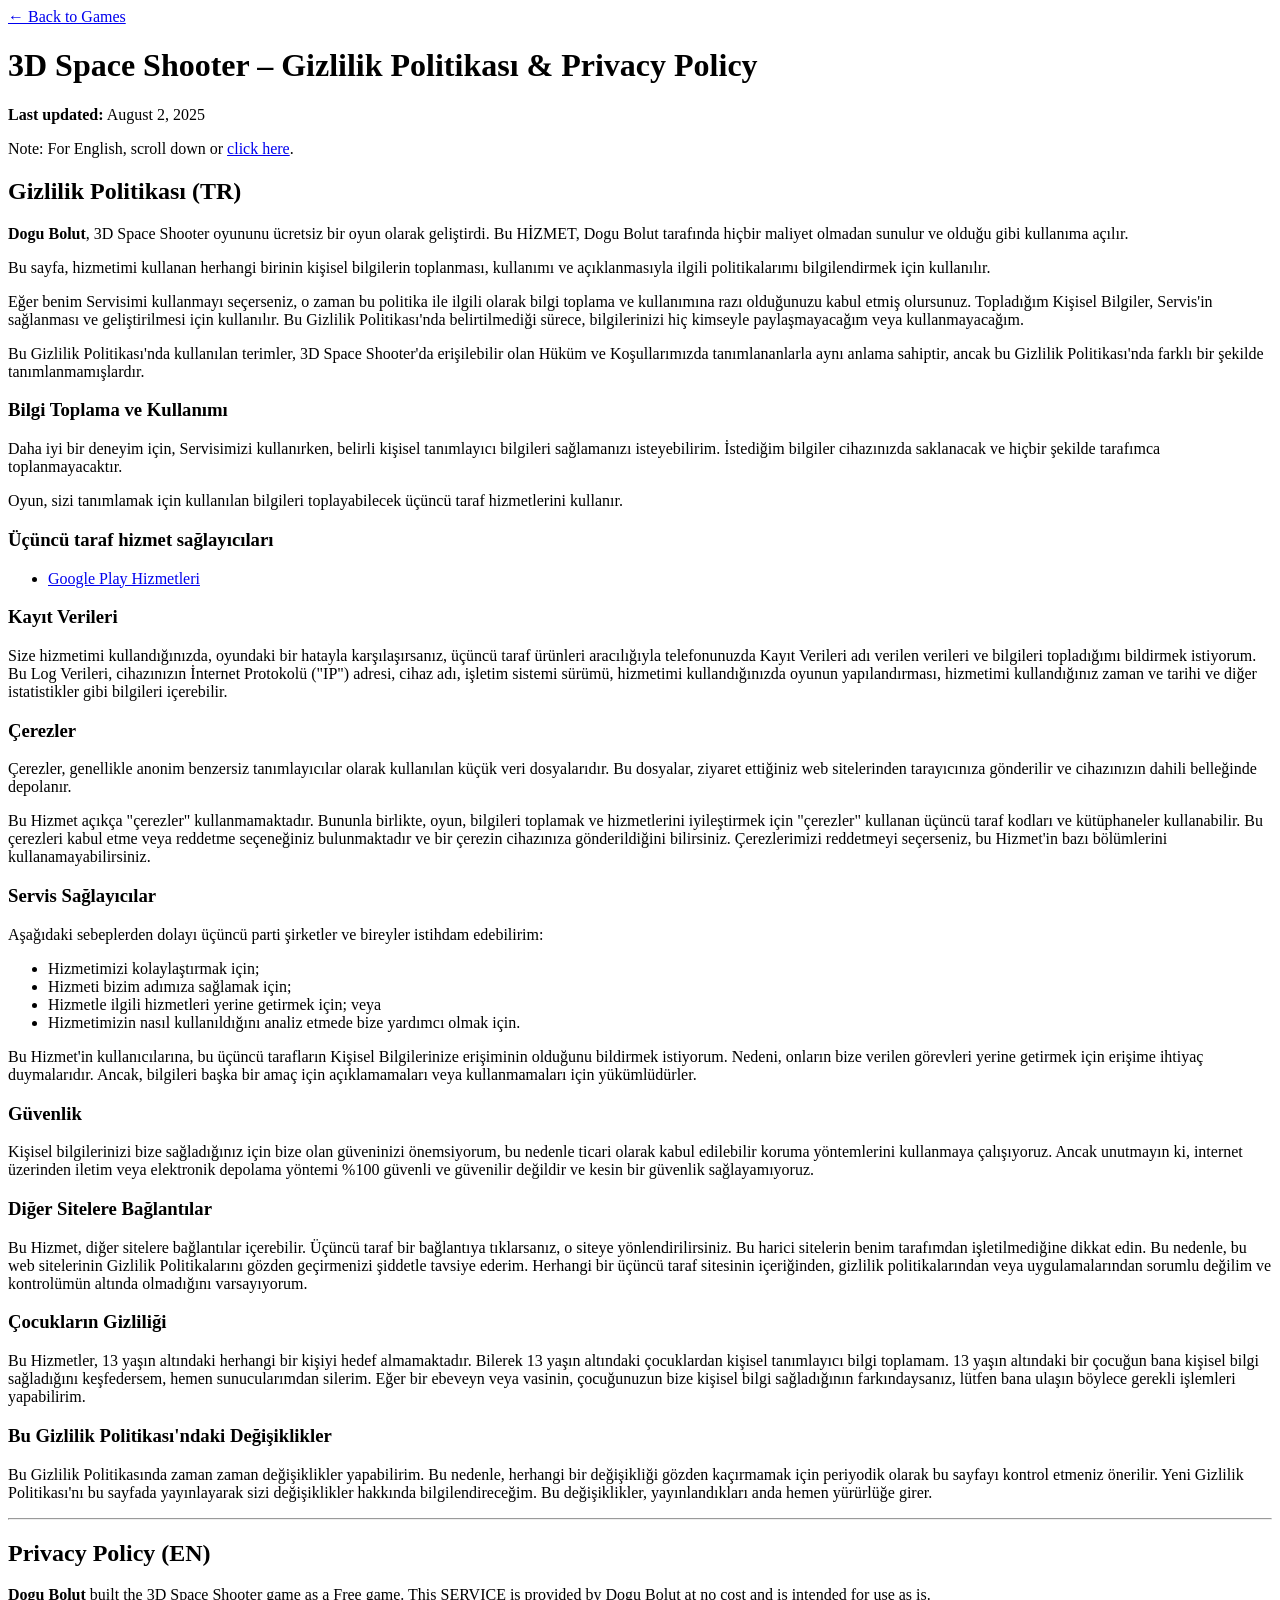
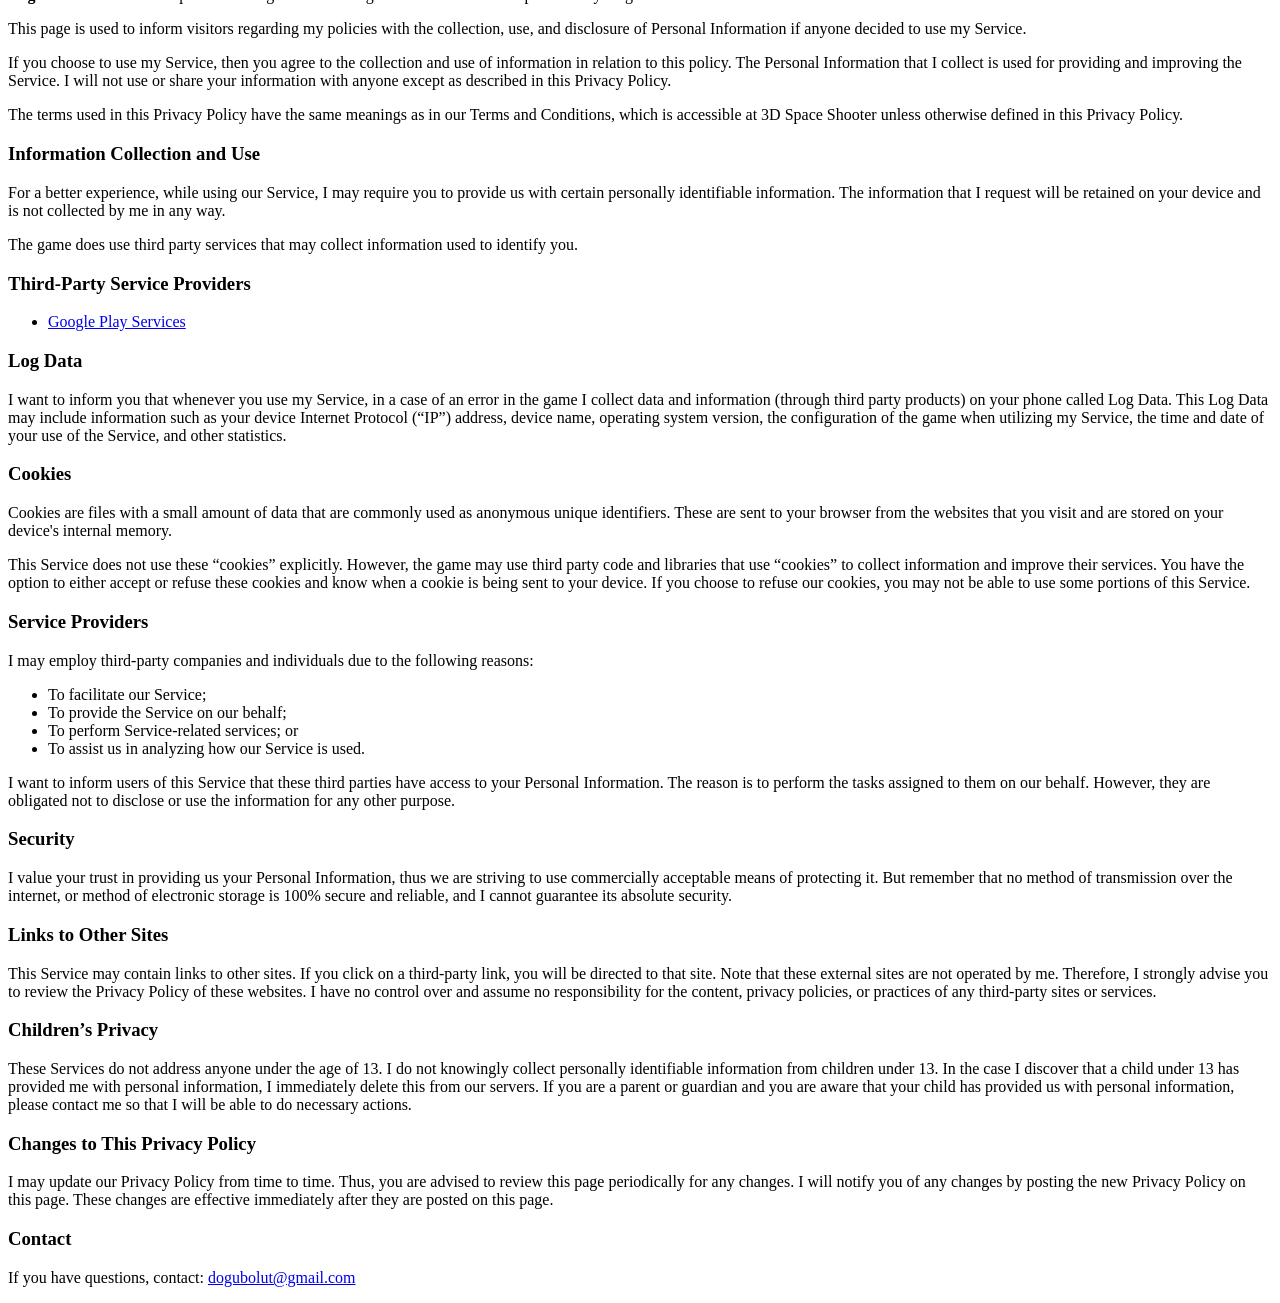
==== public/assets/pages/privacy/3dspaceshooter.html @ 93ba76e2 "Rebuild portfolio website in Rust (Leptos + WebAssembly) Rebuild of dogubolut.netlify.app as a Lepto" ====
<html lang="en">

<head>
  <meta charset="UTF-8">
  <meta name="viewport" content="width=device-width, initial-scale=1.0">
  <link rel="icon" type="image/png" href="/assets/img/logofalan.png">
  <title>3D Space Shooter - Privacy Policy</title>
  <link rel="stylesheet" href="https://cdnjs.cloudflare.com/ajax/libs/font-awesome/6.7.1/css/all.min.css">
  <link rel="stylesheet" href="/assets/css/common.css">
  <link rel="stylesheet" href="/assets/css/navbar.css">
  <link rel="stylesheet" href="/assets/css/privacypolicy.css">
</head>

<body>
  <main class="privacy-policy">
    <a href="/games" class="btn-back-to-games">
      ← Back to Games
    </a>
    <header>
      <h1>3D Space Shooter – Gizlilik Politikası & Privacy Policy <span id="date"></span></h1>
      <p><strong>Last updated:</strong> August 2, 2025</p>
      <p>Note: For English, scroll down or <a href="#privacy-en">click here</a>.</p>
    </header>

    <section id="privacy-tr">
      <h2>Gizlilik Politikası (TR)</h2>
      <article>
        <p><strong>Dogu Bolut</strong>, 3D Space Shooter oyununu ücretsiz bir oyun olarak geliştirdi. Bu HİZMET,
          Dogu Bolut tarafında hiçbir maliyet olmadan sunulur ve olduğu gibi kullanıma açılır.</p>
        <p>Bu sayfa, hizmetimi kullanan herhangi birinin kişisel bilgilerin toplanması, kullanımı ve açıklanmasıyla
          ilgili politikalarımı bilgilendirmek için kullanılır.</p>
        <p>Eğer benim Servisimi kullanmayı seçerseniz, o zaman bu politika ile ilgili olarak bilgi toplama ve
          kullanımına razı olduğunuzu kabul etmiş olursunuz. Topladığım Kişisel Bilgiler, Servis'in sağlanması ve
          geliştirilmesi için kullanılır. Bu Gizlilik Politikası'nda belirtilmediği sürece, bilgilerinizi hiç kimseyle
          paylaşmayacağım veya kullanmayacağım.</p>
        <p>Bu Gizlilik Politikası'nda kullanılan terimler, 3D Space Shooter'da erişilebilir olan Hüküm ve Koşullarımızda
          tanımlananlarla aynı anlama sahiptir, ancak bu Gizlilik Politikası'nda farklı bir şekilde tanımlanmamışlardır.
        </p>

        <h3>Bilgi Toplama ve Kullanımı</h3>
        <p>Daha iyi bir deneyim için, Servisimizi kullanırken, belirli kişisel tanımlayıcı bilgileri sağlamanızı
          isteyebilirim. İstediğim bilgiler cihazınızda saklanacak ve hiçbir şekilde tarafımca toplanmayacaktır.</p>
        <p>Oyun, sizi tanımlamak için kullanılan bilgileri toplayabilecek üçüncü taraf hizmetlerini kullanır.</p>

        <h3>Üçüncü taraf hizmet sağlayıcıları</h3>
        <ul>
          <li><a href="https://policies.google.com/privacy">Google Play Hizmetleri</a></li>
        </ul>

        <h3>Kayıt Verileri</h3>
        <p>Size hizmetimi kullandığınızda, oyundaki bir hatayla karşılaşırsanız, üçüncü taraf ürünleri aracılığıyla
          telefonunuzda Kayıt Verileri adı verilen verileri ve bilgileri topladığımı bildirmek istiyorum. Bu Log
          Verileri, cihazınızın İnternet Protokolü ("IP") adresi, cihaz adı, işletim sistemi sürümü, hizmetimi
          kullandığınızda oyunun yapılandırması, hizmetimi kullandığınız zaman ve tarihi ve diğer istatistikler gibi
          bilgileri içerebilir.</p>

        <h3>Çerezler</h3>
        <p>Çerezler, genellikle anonim benzersiz tanımlayıcılar olarak kullanılan küçük veri dosyalarıdır. Bu dosyalar,
          ziyaret ettiğiniz web sitelerinden tarayıcınıza gönderilir ve cihazınızın dahili belleğinde depolanır.</p>
        <p>Bu Hizmet açıkça "çerezler" kullanmamaktadır. Bununla birlikte, oyun, bilgileri toplamak ve hizmetlerini
          iyileştirmek için "çerezler" kullanan üçüncü taraf kodları ve kütüphaneler kullanabilir. Bu çerezleri kabul
          etme veya reddetme seçeneğiniz bulunmaktadır ve bir çerezin cihazınıza gönderildiğini bilirsiniz.
          Çerezlerimizi reddetmeyi seçerseniz, bu Hizmet'in bazı bölümlerini kullanamayabilirsiniz.</p>

        <h3>Servis Sağlayıcılar</h3>
        <p>Aşağıdaki sebeplerden dolayı üçüncü parti şirketler ve bireyler istihdam edebilirim:</p>
        <ul>
          <li>Hizmetimizi kolaylaştırmak için;</li>
          <li>Hizmeti bizim adımıza sağlamak için;</li>
          <li>Hizmetle ilgili hizmetleri yerine getirmek için; veya</li>
          <li>Hizmetimizin nasıl kullanıldığını analiz etmede bize yardımcı olmak için.</li>
        </ul>
        <p>Bu Hizmet'in kullanıcılarına, bu üçüncü tarafların Kişisel Bilgilerinize erişiminin olduğunu bildirmek
          istiyorum. Nedeni, onların bize verilen görevleri yerine getirmek için erişime ihtiyaç duymalarıdır. Ancak,
          bilgileri başka bir amaç için açıklamamaları veya kullanmamaları için yükümlüdürler.</p>

        <h3>Güvenlik</h3>
        <p>Kişisel bilgilerinizi bize sağladığınız için bize olan güveninizi önemsiyorum, bu nedenle ticari olarak kabul
          edilebilir koruma yöntemlerini kullanmaya çalışıyoruz. Ancak unutmayın ki, internet üzerinden iletim veya
          elektronik depolama yöntemi %100 güvenli ve güvenilir değildir ve kesin bir güvenlik sağlayamıyoruz.</p>

        <h3>Diğer Sitelere Bağlantılar</h3>
        <p>Bu Hizmet, diğer sitelere bağlantılar içerebilir. Üçüncü taraf bir bağlantıya tıklarsanız, o siteye
          yönlendirilirsiniz. Bu harici sitelerin benim tarafımdan işletilmediğine dikkat edin. Bu nedenle, bu web
          sitelerinin Gizlilik Politikalarını gözden geçirmenizi şiddetle tavsiye ederim. Herhangi bir üçüncü taraf
          sitesinin içeriğinden, gizlilik politikalarından veya uygulamalarından sorumlu değilim ve kontrolümün altında
          olmadığını varsayıyorum.</p>

        <h3>Çocukların Gizliliği</h3>
        <p>Bu Hizmetler, 13 yaşın altındaki herhangi bir kişiyi hedef almamaktadır. Bilerek 13 yaşın altındaki
          çocuklardan kişisel tanımlayıcı bilgi toplamam. 13 yaşın altındaki bir çocuğun bana kişisel bilgi sağladığını
          keşfedersem, hemen sunucularımdan silerim. Eğer bir ebeveyn veya vasinin, çocuğunuzun bize kişisel bilgi
          sağladığının farkındaysanız, lütfen bana ulaşın böylece gerekli işlemleri yapabilirim.</p>

        <h3>Bu Gizlilik Politikası'ndaki Değişiklikler</h3>
        <p>Bu Gizlilik Politikasında zaman zaman değişiklikler yapabilirim. Bu nedenle, herhangi bir değişikliği gözden
          kaçırmamak için periyodik olarak bu sayfayı kontrol etmeniz önerilir. Yeni Gizlilik Politikası'nı bu sayfada
          yayınlayarak sizi değişiklikler hakkında bilgilendireceğim. Bu değişiklikler, yayınlandıkları anda hemen
          yürürlüğe girer.</p>

      </article>
    </section>

    <hr>

    <section id="privacy-en">
      <h2>Privacy Policy (EN)</h2>
      <article>
        <p><strong>Dogu Bolut</strong> built the 3D Space Shooter game as a Free game. This SERVICE is provided by
          Dogu Bolut at no cost and is intended for use as is.</p>
        <p>This page is used to inform visitors regarding my policies with the collection, use, and disclosure of
          Personal Information if anyone decided to use my Service.</p>
        <p>If you choose to use my Service, then you agree to the collection and use of information in relation to this
          policy. The Personal Information that I collect is used for providing and improving the Service. I will not
          use or share your information with anyone except as described in this Privacy Policy.</p>
        <p>The terms used in this Privacy Policy have the same meanings as in our Terms and Conditions, which is
          accessible at 3D Space Shooter unless otherwise defined in this Privacy Policy.</p>

        <h3>Information Collection and Use</h3>
        <p>For a better experience, while using our Service, I may require you to provide us with certain personally
          identifiable information. The information that I request will be retained on your device and is not collected
          by me in any way.</p>
        <p>The game does use third party services that may collect information used to identify you.</p>


        <h3>Third-Party Service Providers</h3>
        <ul>
          <li><a href="https://policies.google.com/privacy">Google Play Services</a></li>
        </ul>

        <h3>Log Data</h3>
        <p>I want to inform you that whenever you use my Service, in a case of an error in the game I collect data and
          information (through third party products) on your phone called Log Data. This Log Data may include
          information such as your device Internet Protocol (“IP”) address, device name, operating system version, the
          configuration of the game when utilizing my Service, the time and date of your use of the Service, and other
          statistics.</p>

        <h3>Cookies</h3>
        <p>Cookies are files with a small amount of data that are commonly used as anonymous unique identifiers. These
          are sent to your browser from the websites that you visit and are stored on your device's internal memory.</p>
        <p>This Service does not use these “cookies” explicitly. However, the game may use third party code and
          libraries that use “cookies” to collect information and improve their services. You have the option to either
          accept or refuse these cookies and know when a cookie is being sent to your device. If you choose to refuse
          our cookies, you may not be able to use some portions of this Service.</p>

        <h3>Service Providers</h3>
        <p>I may employ third-party companies and individuals due to the following reasons:</p>
        <ul>
          <li>To facilitate our Service;</li>
          <li>To provide the Service on our behalf;</li>
          <li>To perform Service-related services; or</li>
          <li>To assist us in analyzing how our Service is used.</li>
        </ul>
        <p>I want to inform users of this Service that these third parties have access to your Personal Information. The
          reason is to perform the tasks assigned to them on our behalf. However, they are obligated not to disclose or
          use the information for any other purpose.</p>

        <h3>Security</h3>
        <p>I value your trust in providing us your Personal Information, thus we are striving to use commercially
          acceptable means of protecting it. But remember that no method of transmission over the internet, or method of
          electronic storage is 100% secure and reliable, and I cannot guarantee its absolute security.</p>

        <h3>Links to Other Sites</h3>
        <p>This Service may contain links to other sites. If you click on a third-party link, you will be directed to
          that site. Note that these external sites are not operated by me. Therefore, I strongly advise you to review
          the Privacy Policy of these websites. I have no control over and assume no responsibility for the content,
          privacy policies, or practices of any third-party sites or services.</p>

        <h3>Children’s Privacy</h3>
        <p>These Services do not address anyone under the age of 13. I do not knowingly collect personally identifiable
          information from children under 13. In the case I discover that a child under 13 has provided me with personal
          information, I immediately delete this from our servers. If you are a parent or guardian and you are aware
          that your child has provided us with personal information, please contact me so that I will be able to do
          necessary actions.</p>

        <h3>Changes to This Privacy Policy</h3>
        <p>I may update our Privacy Policy from time to time. Thus, you are advised to review this page periodically for
          any changes. I will notify you of any changes by posting the new Privacy Policy on this page. These changes
          are effective immediately after they are posted on this page.</p>
      </article>
    </section>

    <footer>
      <h3>Contact</h3>
      <p>If you have questions, contact: <a href="mailto:dogubolut@gmail.com">dogubolut@gmail.com</a></p>
    </footer>

  </main>
</body>

</html>
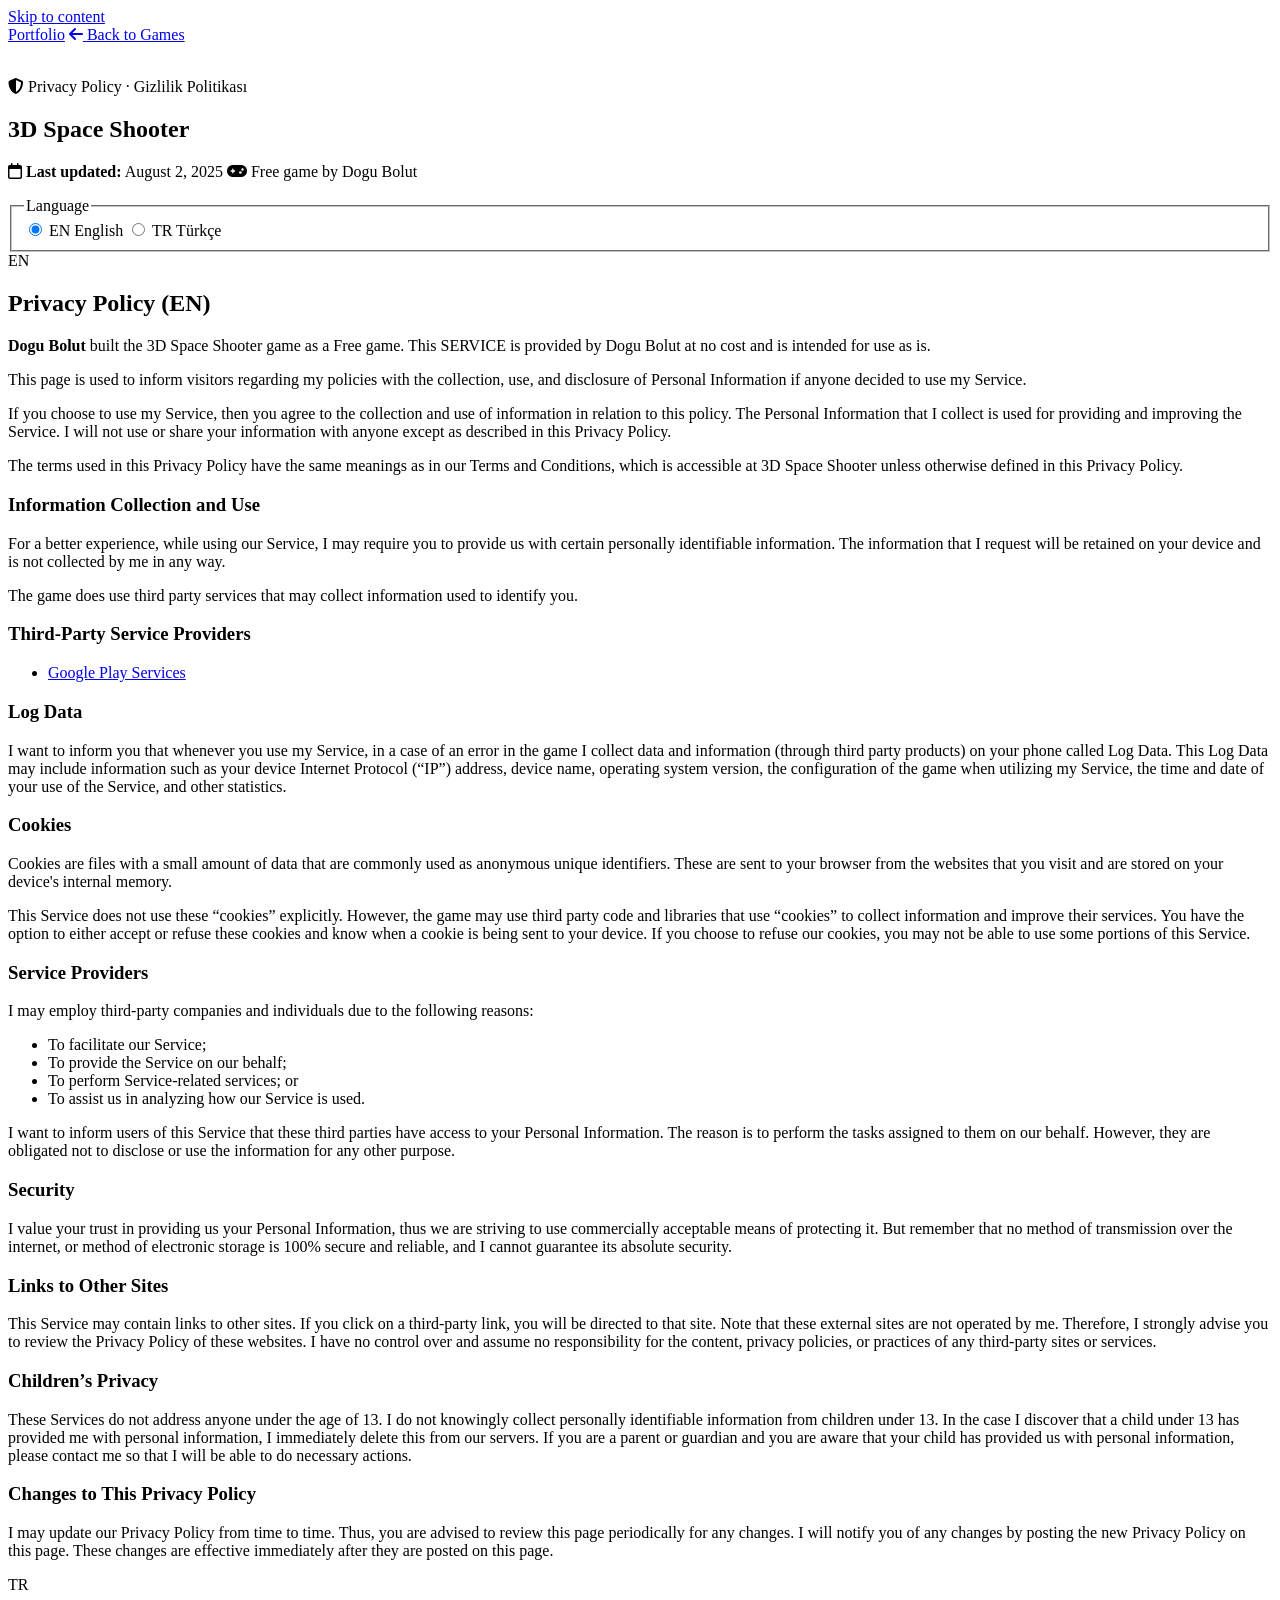
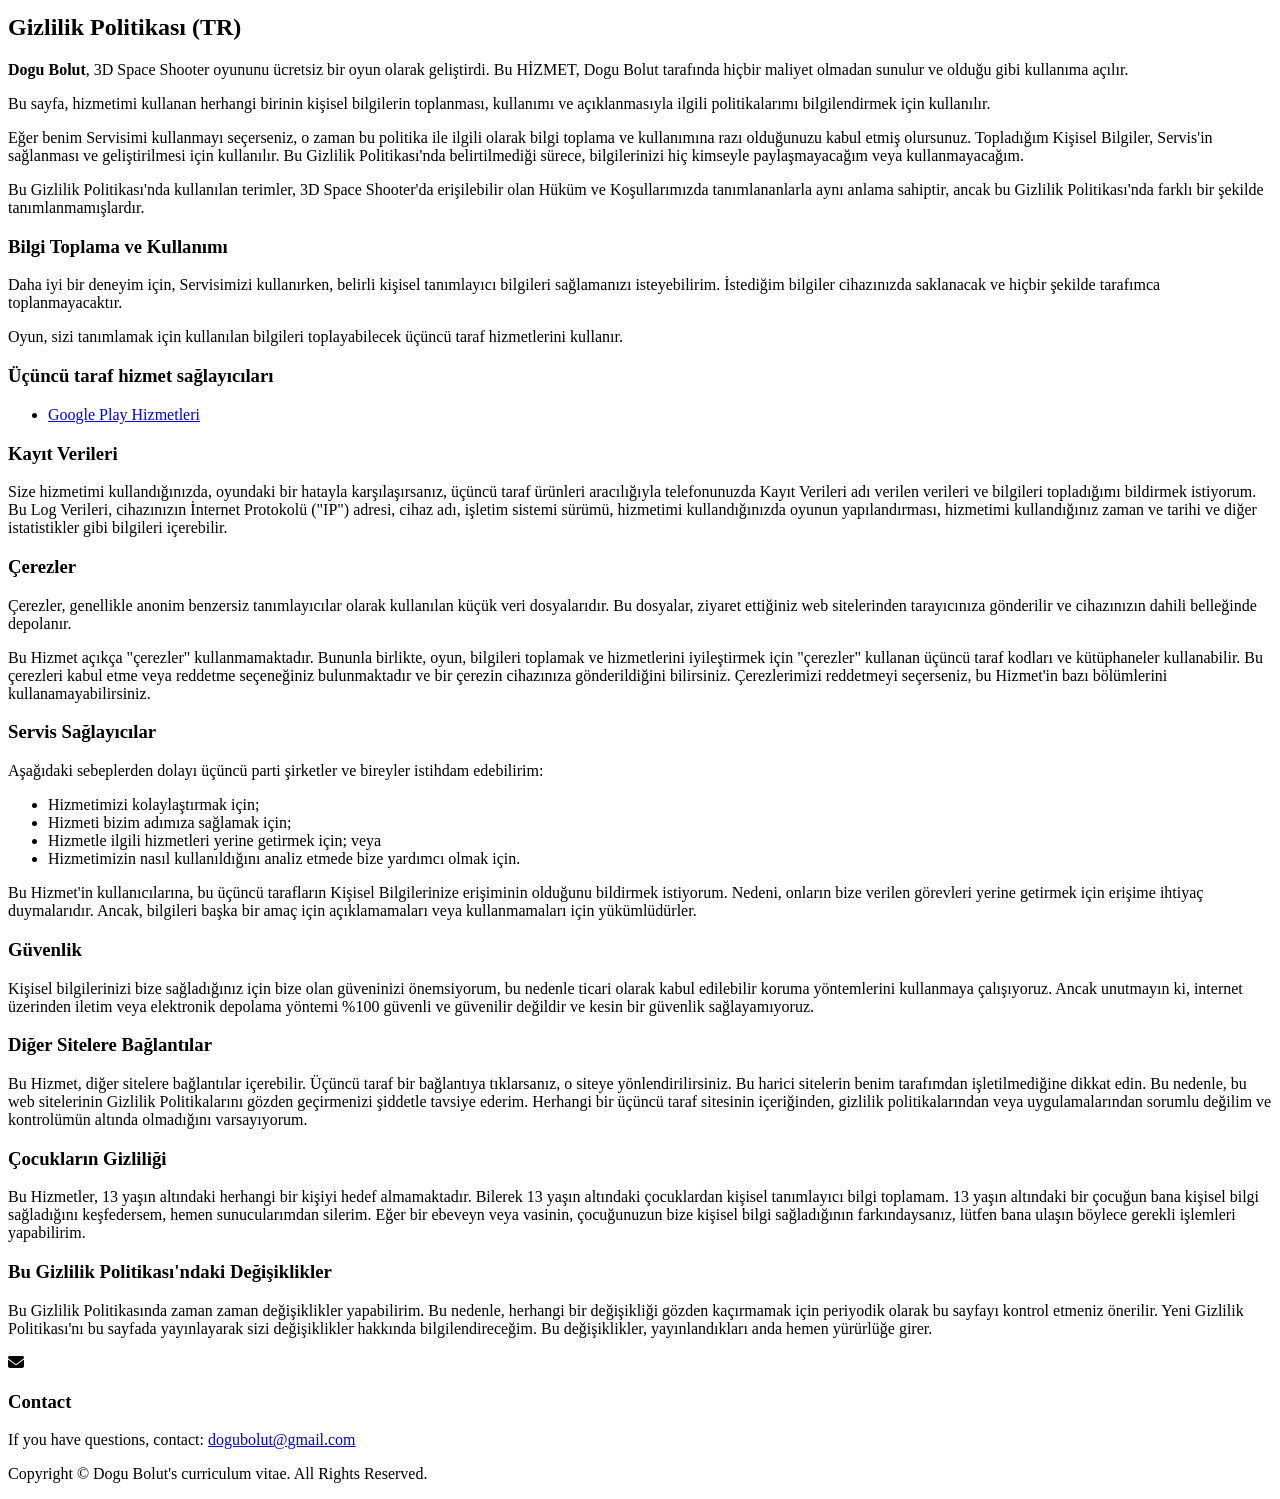
==== commit b1d290bf: "privacy policy page with better visuals" ====
--- a/public/assets/pages/privacy/3dspaceshooter.html
+++ b/public/assets/pages/privacy/3dspaceshooter.html
@@ -1,191 +1,214 @@
+<!DOCTYPE html>
 <html lang="en">
-
 <head>
-  <meta charset="UTF-8">
+  <meta charset="utf-8">
   <meta name="viewport" content="width=device-width, initial-scale=1.0">
+  <title>3D Space Shooter - Privacy Policy</title>
+  <meta name="description" content="Privacy policy for 3D Space Shooter, a free game by Dogu Bolut. English and Turkish.">
   <link rel="icon" type="image/png" href="/assets/img/logofalan.png">
-  <title>3D Space Shooter - Privacy Policy</title>
+  <link rel="preconnect" href="https://fonts.googleapis.com">
+  <link rel="preconnect" href="https://fonts.gstatic.com" crossorigin>
+  <link rel="stylesheet" href="https://fonts.googleapis.com/css2?family=Montserrat:wght@100..900&display=swap">
   <link rel="stylesheet" href="https://cdnjs.cloudflare.com/ajax/libs/font-awesome/6.7.1/css/all.min.css">
-  <link rel="stylesheet" href="/assets/css/common.css">
-  <link rel="stylesheet" href="/assets/css/navbar.css">
-  <link rel="stylesheet" href="/assets/css/privacypolicy.css">
+  <link rel="stylesheet" href="/assets/css/legal.css">
 </head>
 
 <body>
+  <a class="skip-link" href="#content">Skip to content</a>
+
+  <header class="legal-bar">
+    <nav class="legal-nav" aria-label="Main">
+      <a class="brand" href="/">Portfolio</a>
+      <a href="/games" class="btn-back-to-games">
+        <i class="fa-solid fa-arrow-left" aria-hidden="true"></i>
+        Back to Games
+      </a>
+    </nav>
+  </header>
+
   <main class="privacy-policy">
-    <a href="/games" class="btn-back-to-games">
-      ← Back to Games
-    </a>
-    <header>
-      <h1>3D Space Shooter – Gizlilik Politikası & Privacy Policy <span id="date"></span></h1>
-      <p><strong>Last updated:</strong> August 2, 2025</p>
-      <p>Note: For English, scroll down or <a href="#privacy-en">click here</a>.</p>
-    </header>
-
-    <section id="privacy-tr">
-      <h2>Gizlilik Politikası (TR)</h2>
-      <article>
-        <p><strong>Dogu Bolut</strong>, 3D Space Shooter oyununu ücretsiz bir oyun olarak geliştirdi. Bu HİZMET,
+    <section class="legal-hero">
+      <div class="legal-hero-inner">
+        <img class="legal-cover" src="/assets/img/3dspaceshooter.png" alt="">
+        <div>
+          <p class="legal-kicker">
+            <i class="fa-solid fa-shield-halved" aria-hidden="true"></i>
+            Privacy Policy · Gizlilik Politikası
+          </p>
+          <h1>3D Space Shooter</h1>
+          <p class="legal-meta">
+            <span class="legal-chip"><i class="fa-regular fa-calendar" aria-hidden="true"></i> <strong>Last updated:</strong> August 2, 2025</span>
+            <span class="legal-chip"><i class="fa-solid fa-gamepad" aria-hidden="true"></i> Free game by Dogu Bolut</span>
+          </p>
+        </div>
+      </div>
+    </section>
+
+    <div class="legal-body" id="content">
+      <!-- Language tabs without scripts: the checked radio decides which card
+           shows (see legal.css). English is checked, so it opens first. -->
+      <fieldset class="legal-lang">
+        <legend class="visually-hidden">Language</legend>
+        <input type="radio" name="lang" id="lang-en" value="en" checked>
+        <label for="lang-en"><span class="lang-code">EN</span> English</label>
+        <input type="radio" name="lang" id="lang-tr" value="tr">
+        <label for="lang-tr"><span class="lang-code">TR</span> Türkçe</label>
+      </fieldset>
+
+      <section id="privacy-en" class="legal-card" lang="en">
+        <header class="legal-card-head">
+          <span class="lang-code">EN</span>
+          <h2>Privacy Policy (EN)</h2>
+        </header>
+        <article>
+          <p><strong>Dogu Bolut</strong> built the 3D Space Shooter game as a Free game. This SERVICE is provided by
+          Dogu Bolut at no cost and is intended for use as is.</p>
+          <p>This page is used to inform visitors regarding my policies with the collection, use, and disclosure of
+          Personal Information if anyone decided to use my Service.</p>
+          <p>If you choose to use my Service, then you agree to the collection and use of information in relation to this
+          policy. The Personal Information that I collect is used for providing and improving the Service. I will not
+          use or share your information with anyone except as described in this Privacy Policy.</p>
+          <p>The terms used in this Privacy Policy have the same meanings as in our Terms and Conditions, which is
+          accessible at 3D Space Shooter unless otherwise defined in this Privacy Policy.</p>
+          <h3>Information Collection and Use</h3>
+          <p>For a better experience, while using our Service, I may require you to provide us with certain personally
+          identifiable information. The information that I request will be retained on your device and is not collected
+          by me in any way.</p>
+          <p>The game does use third party services that may collect information used to identify you.</p>
+          <h3>Third-Party Service Providers</h3>
+          <ul>
+            <li><a href="https://policies.google.com/privacy">Google Play Services</a></li>
+          </ul>
+          <h3>Log Data</h3>
+          <p>I want to inform you that whenever you use my Service, in a case of an error in the game I collect data and
+          information (through third party products) on your phone called Log Data. This Log Data may include
+          information such as your device Internet Protocol (“IP”) address, device name, operating system version, the
+          configuration of the game when utilizing my Service, the time and date of your use of the Service, and other
+          statistics.</p>
+          <h3>Cookies</h3>
+          <p>Cookies are files with a small amount of data that are commonly used as anonymous unique identifiers. These
+          are sent to your browser from the websites that you visit and are stored on your device's internal memory.</p>
+          <p>This Service does not use these “cookies” explicitly. However, the game may use third party code and
+          libraries that use “cookies” to collect information and improve their services. You have the option to either
+          accept or refuse these cookies and know when a cookie is being sent to your device. If you choose to refuse
+          our cookies, you may not be able to use some portions of this Service.</p>
+          <h3>Service Providers</h3>
+          <p>I may employ third-party companies and individuals due to the following reasons:</p>
+          <ul>
+            <li>To facilitate our Service;</li>
+            <li>To provide the Service on our behalf;</li>
+            <li>To perform Service-related services; or</li>
+            <li>To assist us in analyzing how our Service is used.</li>
+          </ul>
+          <p>I want to inform users of this Service that these third parties have access to your Personal Information. The
+          reason is to perform the tasks assigned to them on our behalf. However, they are obligated not to disclose or
+          use the information for any other purpose.</p>
+          <h3>Security</h3>
+          <p>I value your trust in providing us your Personal Information, thus we are striving to use commercially
+          acceptable means of protecting it. But remember that no method of transmission over the internet, or method of
+          electronic storage is 100% secure and reliable, and I cannot guarantee its absolute security.</p>
+          <h3>Links to Other Sites</h3>
+          <p>This Service may contain links to other sites. If you click on a third-party link, you will be directed to
+          that site. Note that these external sites are not operated by me. Therefore, I strongly advise you to review
+          the Privacy Policy of these websites. I have no control over and assume no responsibility for the content,
+          privacy policies, or practices of any third-party sites or services.</p>
+          <h3>Children’s Privacy</h3>
+          <p>These Services do not address anyone under the age of 13. I do not knowingly collect personally identifiable
+          information from children under 13. In the case I discover that a child under 13 has provided me with personal
+          information, I immediately delete this from our servers. If you are a parent or guardian and you are aware
+          that your child has provided us with personal information, please contact me so that I will be able to do
+          necessary actions.</p>
+          <h3>Changes to This Privacy Policy</h3>
+          <p>I may update our Privacy Policy from time to time. Thus, you are advised to review this page periodically for
+          any changes. I will notify you of any changes by posting the new Privacy Policy on this page. These changes
+          are effective immediately after they are posted on this page.</p>
+        </article>
+      </section>
+
+      <section id="privacy-tr" class="legal-card" lang="tr">
+        <header class="legal-card-head">
+          <span class="lang-code">TR</span>
+          <h2>Gizlilik Politikası (TR)</h2>
+        </header>
+        <article>
+          <p><strong>Dogu Bolut</strong>, 3D Space Shooter oyununu ücretsiz bir oyun olarak geliştirdi. Bu HİZMET,
           Dogu Bolut tarafında hiçbir maliyet olmadan sunulur ve olduğu gibi kullanıma açılır.</p>
-        <p>Bu sayfa, hizmetimi kullanan herhangi birinin kişisel bilgilerin toplanması, kullanımı ve açıklanmasıyla
+          <p>Bu sayfa, hizmetimi kullanan herhangi birinin kişisel bilgilerin toplanması, kullanımı ve açıklanmasıyla
           ilgili politikalarımı bilgilendirmek için kullanılır.</p>
-        <p>Eğer benim Servisimi kullanmayı seçerseniz, o zaman bu politika ile ilgili olarak bilgi toplama ve
+          <p>Eğer benim Servisimi kullanmayı seçerseniz, o zaman bu politika ile ilgili olarak bilgi toplama ve
           kullanımına razı olduğunuzu kabul etmiş olursunuz. Topladığım Kişisel Bilgiler, Servis'in sağlanması ve
           geliştirilmesi için kullanılır. Bu Gizlilik Politikası'nda belirtilmediği sürece, bilgilerinizi hiç kimseyle
           paylaşmayacağım veya kullanmayacağım.</p>
-        <p>Bu Gizlilik Politikası'nda kullanılan terimler, 3D Space Shooter'da erişilebilir olan Hüküm ve Koşullarımızda
+          <p>Bu Gizlilik Politikası'nda kullanılan terimler, 3D Space Shooter'da erişilebilir olan Hüküm ve Koşullarımızda
           tanımlananlarla aynı anlama sahiptir, ancak bu Gizlilik Politikası'nda farklı bir şekilde tanımlanmamışlardır.
-        </p>
-
-        <h3>Bilgi Toplama ve Kullanımı</h3>
-        <p>Daha iyi bir deneyim için, Servisimizi kullanırken, belirli kişisel tanımlayıcı bilgileri sağlamanızı
+          </p>
+          <h3>Bilgi Toplama ve Kullanımı</h3>
+          <p>Daha iyi bir deneyim için, Servisimizi kullanırken, belirli kişisel tanımlayıcı bilgileri sağlamanızı
           isteyebilirim. İstediğim bilgiler cihazınızda saklanacak ve hiçbir şekilde tarafımca toplanmayacaktır.</p>
-        <p>Oyun, sizi tanımlamak için kullanılan bilgileri toplayabilecek üçüncü taraf hizmetlerini kullanır.</p>
-
-        <h3>Üçüncü taraf hizmet sağlayıcıları</h3>
-        <ul>
-          <li><a href="https://policies.google.com/privacy">Google Play Hizmetleri</a></li>
-        </ul>
-
-        <h3>Kayıt Verileri</h3>
-        <p>Size hizmetimi kullandığınızda, oyundaki bir hatayla karşılaşırsanız, üçüncü taraf ürünleri aracılığıyla
+          <p>Oyun, sizi tanımlamak için kullanılan bilgileri toplayabilecek üçüncü taraf hizmetlerini kullanır.</p>
+          <h3>Üçüncü taraf hizmet sağlayıcıları</h3>
+          <ul>
+            <li><a href="https://policies.google.com/privacy">Google Play Hizmetleri</a></li>
+          </ul>
+          <h3>Kayıt Verileri</h3>
+          <p>Size hizmetimi kullandığınızda, oyundaki bir hatayla karşılaşırsanız, üçüncü taraf ürünleri aracılığıyla
           telefonunuzda Kayıt Verileri adı verilen verileri ve bilgileri topladığımı bildirmek istiyorum. Bu Log
           Verileri, cihazınızın İnternet Protokolü ("IP") adresi, cihaz adı, işletim sistemi sürümü, hizmetimi
           kullandığınızda oyunun yapılandırması, hizmetimi kullandığınız zaman ve tarihi ve diğer istatistikler gibi
           bilgileri içerebilir.</p>
-
-        <h3>Çerezler</h3>
-        <p>Çerezler, genellikle anonim benzersiz tanımlayıcılar olarak kullanılan küçük veri dosyalarıdır. Bu dosyalar,
+          <h3>Çerezler</h3>
+          <p>Çerezler, genellikle anonim benzersiz tanımlayıcılar olarak kullanılan küçük veri dosyalarıdır. Bu dosyalar,
           ziyaret ettiğiniz web sitelerinden tarayıcınıza gönderilir ve cihazınızın dahili belleğinde depolanır.</p>
-        <p>Bu Hizmet açıkça "çerezler" kullanmamaktadır. Bununla birlikte, oyun, bilgileri toplamak ve hizmetlerini
+          <p>Bu Hizmet açıkça "çerezler" kullanmamaktadır. Bununla birlikte, oyun, bilgileri toplamak ve hizmetlerini
           iyileştirmek için "çerezler" kullanan üçüncü taraf kodları ve kütüphaneler kullanabilir. Bu çerezleri kabul
           etme veya reddetme seçeneğiniz bulunmaktadır ve bir çerezin cihazınıza gönderildiğini bilirsiniz.
           Çerezlerimizi reddetmeyi seçerseniz, bu Hizmet'in bazı bölümlerini kullanamayabilirsiniz.</p>
-
-        <h3>Servis Sağlayıcılar</h3>
-        <p>Aşağıdaki sebeplerden dolayı üçüncü parti şirketler ve bireyler istihdam edebilirim:</p>
-        <ul>
-          <li>Hizmetimizi kolaylaştırmak için;</li>
-          <li>Hizmeti bizim adımıza sağlamak için;</li>
-          <li>Hizmetle ilgili hizmetleri yerine getirmek için; veya</li>
-          <li>Hizmetimizin nasıl kullanıldığını analiz etmede bize yardımcı olmak için.</li>
-        </ul>
-        <p>Bu Hizmet'in kullanıcılarına, bu üçüncü tarafların Kişisel Bilgilerinize erişiminin olduğunu bildirmek
+          <h3>Servis Sağlayıcılar</h3>
+          <p>Aşağıdaki sebeplerden dolayı üçüncü parti şirketler ve bireyler istihdam edebilirim:</p>
+          <ul>
+            <li>Hizmetimizi kolaylaştırmak için;</li>
+            <li>Hizmeti bizim adımıza sağlamak için;</li>
+            <li>Hizmetle ilgili hizmetleri yerine getirmek için; veya</li>
+            <li>Hizmetimizin nasıl kullanıldığını analiz etmede bize yardımcı olmak için.</li>
+          </ul>
+          <p>Bu Hizmet'in kullanıcılarına, bu üçüncü tarafların Kişisel Bilgilerinize erişiminin olduğunu bildirmek
           istiyorum. Nedeni, onların bize verilen görevleri yerine getirmek için erişime ihtiyaç duymalarıdır. Ancak,
           bilgileri başka bir amaç için açıklamamaları veya kullanmamaları için yükümlüdürler.</p>
-
-        <h3>Güvenlik</h3>
-        <p>Kişisel bilgilerinizi bize sağladığınız için bize olan güveninizi önemsiyorum, bu nedenle ticari olarak kabul
+          <h3>Güvenlik</h3>
+          <p>Kişisel bilgilerinizi bize sağladığınız için bize olan güveninizi önemsiyorum, bu nedenle ticari olarak kabul
           edilebilir koruma yöntemlerini kullanmaya çalışıyoruz. Ancak unutmayın ki, internet üzerinden iletim veya
           elektronik depolama yöntemi %100 güvenli ve güvenilir değildir ve kesin bir güvenlik sağlayamıyoruz.</p>
-
-        <h3>Diğer Sitelere Bağlantılar</h3>
-        <p>Bu Hizmet, diğer sitelere bağlantılar içerebilir. Üçüncü taraf bir bağlantıya tıklarsanız, o siteye
+          <h3>Diğer Sitelere Bağlantılar</h3>
+          <p>Bu Hizmet, diğer sitelere bağlantılar içerebilir. Üçüncü taraf bir bağlantıya tıklarsanız, o siteye
           yönlendirilirsiniz. Bu harici sitelerin benim tarafımdan işletilmediğine dikkat edin. Bu nedenle, bu web
           sitelerinin Gizlilik Politikalarını gözden geçirmenizi şiddetle tavsiye ederim. Herhangi bir üçüncü taraf
           sitesinin içeriğinden, gizlilik politikalarından veya uygulamalarından sorumlu değilim ve kontrolümün altında
           olmadığını varsayıyorum.</p>
-
-        <h3>Çocukların Gizliliği</h3>
-        <p>Bu Hizmetler, 13 yaşın altındaki herhangi bir kişiyi hedef almamaktadır. Bilerek 13 yaşın altındaki
+          <h3>Çocukların Gizliliği</h3>
+          <p>Bu Hizmetler, 13 yaşın altındaki herhangi bir kişiyi hedef almamaktadır. Bilerek 13 yaşın altındaki
           çocuklardan kişisel tanımlayıcı bilgi toplamam. 13 yaşın altındaki bir çocuğun bana kişisel bilgi sağladığını
           keşfedersem, hemen sunucularımdan silerim. Eğer bir ebeveyn veya vasinin, çocuğunuzun bize kişisel bilgi
           sağladığının farkındaysanız, lütfen bana ulaşın böylece gerekli işlemleri yapabilirim.</p>
-
-        <h3>Bu Gizlilik Politikası'ndaki Değişiklikler</h3>
-        <p>Bu Gizlilik Politikasında zaman zaman değişiklikler yapabilirim. Bu nedenle, herhangi bir değişikliği gözden
+          <h3>Bu Gizlilik Politikası'ndaki Değişiklikler</h3>
+          <p>Bu Gizlilik Politikasında zaman zaman değişiklikler yapabilirim. Bu nedenle, herhangi bir değişikliği gözden
           kaçırmamak için periyodik olarak bu sayfayı kontrol etmeniz önerilir. Yeni Gizlilik Politikası'nı bu sayfada
           yayınlayarak sizi değişiklikler hakkında bilgilendireceğim. Bu değişiklikler, yayınlandıkları anda hemen
           yürürlüğe girer.</p>
-
-      </article>
-    </section>
-
-    <hr>
-
-    <section id="privacy-en">
-      <h2>Privacy Policy (EN)</h2>
-      <article>
-        <p><strong>Dogu Bolut</strong> built the 3D Space Shooter game as a Free game. This SERVICE is provided by
-          Dogu Bolut at no cost and is intended for use as is.</p>
-        <p>This page is used to inform visitors regarding my policies with the collection, use, and disclosure of
-          Personal Information if anyone decided to use my Service.</p>
-        <p>If you choose to use my Service, then you agree to the collection and use of information in relation to this
-          policy. The Personal Information that I collect is used for providing and improving the Service. I will not
-          use or share your information with anyone except as described in this Privacy Policy.</p>
-        <p>The terms used in this Privacy Policy have the same meanings as in our Terms and Conditions, which is
-          accessible at 3D Space Shooter unless otherwise defined in this Privacy Policy.</p>
-
-        <h3>Information Collection and Use</h3>
-        <p>For a better experience, while using our Service, I may require you to provide us with certain personally
-          identifiable information. The information that I request will be retained on your device and is not collected
-          by me in any way.</p>
-        <p>The game does use third party services that may collect information used to identify you.</p>
-
-
-        <h3>Third-Party Service Providers</h3>
-        <ul>
-          <li><a href="https://policies.google.com/privacy">Google Play Services</a></li>
-        </ul>
-
-        <h3>Log Data</h3>
-        <p>I want to inform you that whenever you use my Service, in a case of an error in the game I collect data and
-          information (through third party products) on your phone called Log Data. This Log Data may include
-          information such as your device Internet Protocol (“IP”) address, device name, operating system version, the
-          configuration of the game when utilizing my Service, the time and date of your use of the Service, and other
-          statistics.</p>
-
-        <h3>Cookies</h3>
-        <p>Cookies are files with a small amount of data that are commonly used as anonymous unique identifiers. These
-          are sent to your browser from the websites that you visit and are stored on your device's internal memory.</p>
-        <p>This Service does not use these “cookies” explicitly. However, the game may use third party code and
-          libraries that use “cookies” to collect information and improve their services. You have the option to either
-          accept or refuse these cookies and know when a cookie is being sent to your device. If you choose to refuse
-          our cookies, you may not be able to use some portions of this Service.</p>
-
-        <h3>Service Providers</h3>
-        <p>I may employ third-party companies and individuals due to the following reasons:</p>
-        <ul>
-          <li>To facilitate our Service;</li>
-          <li>To provide the Service on our behalf;</li>
-          <li>To perform Service-related services; or</li>
-          <li>To assist us in analyzing how our Service is used.</li>
-        </ul>
-        <p>I want to inform users of this Service that these third parties have access to your Personal Information. The
-          reason is to perform the tasks assigned to them on our behalf. However, they are obligated not to disclose or
-          use the information for any other purpose.</p>
-
-        <h3>Security</h3>
-        <p>I value your trust in providing us your Personal Information, thus we are striving to use commercially
-          acceptable means of protecting it. But remember that no method of transmission over the internet, or method of
-          electronic storage is 100% secure and reliable, and I cannot guarantee its absolute security.</p>
-
-        <h3>Links to Other Sites</h3>
-        <p>This Service may contain links to other sites. If you click on a third-party link, you will be directed to
-          that site. Note that these external sites are not operated by me. Therefore, I strongly advise you to review
-          the Privacy Policy of these websites. I have no control over and assume no responsibility for the content,
-          privacy policies, or practices of any third-party sites or services.</p>
-
-        <h3>Children’s Privacy</h3>
-        <p>These Services do not address anyone under the age of 13. I do not knowingly collect personally identifiable
-          information from children under 13. In the case I discover that a child under 13 has provided me with personal
-          information, I immediately delete this from our servers. If you are a parent or guardian and you are aware
-          that your child has provided us with personal information, please contact me so that I will be able to do
-          necessary actions.</p>
-
-        <h3>Changes to This Privacy Policy</h3>
-        <p>I may update our Privacy Policy from time to time. Thus, you are advised to review this page periodically for
-          any changes. I will notify you of any changes by posting the new Privacy Policy on this page. These changes
-          are effective immediately after they are posted on this page.</p>
-      </article>
-    </section>
-
-    <footer>
-      <h3>Contact</h3>
-      <p>If you have questions, contact: <a href="mailto:dogubolut@gmail.com">dogubolut@gmail.com</a></p>
-    </footer>
-
+        </article>
+      </section>
+
+      <aside class="legal-contact">
+        <span class="legal-contact-icon" aria-hidden="true"><i class="fa-solid fa-envelope"></i></span>
+        <div>
+          <h3>Contact</h3>
+          <p>If you have questions, contact: <a href="mailto:dogubolut@gmail.com">dogubolut@gmail.com</a></p>
+        </div>
+      </aside>
+    </div>
   </main>
+
+  <footer class="site-footer">
+    <p>Copyright © Dogu Bolut's curriculum vitae. All Rights Reserved.</p>
+  </footer>
 </body>
-
-</html>+</html>
